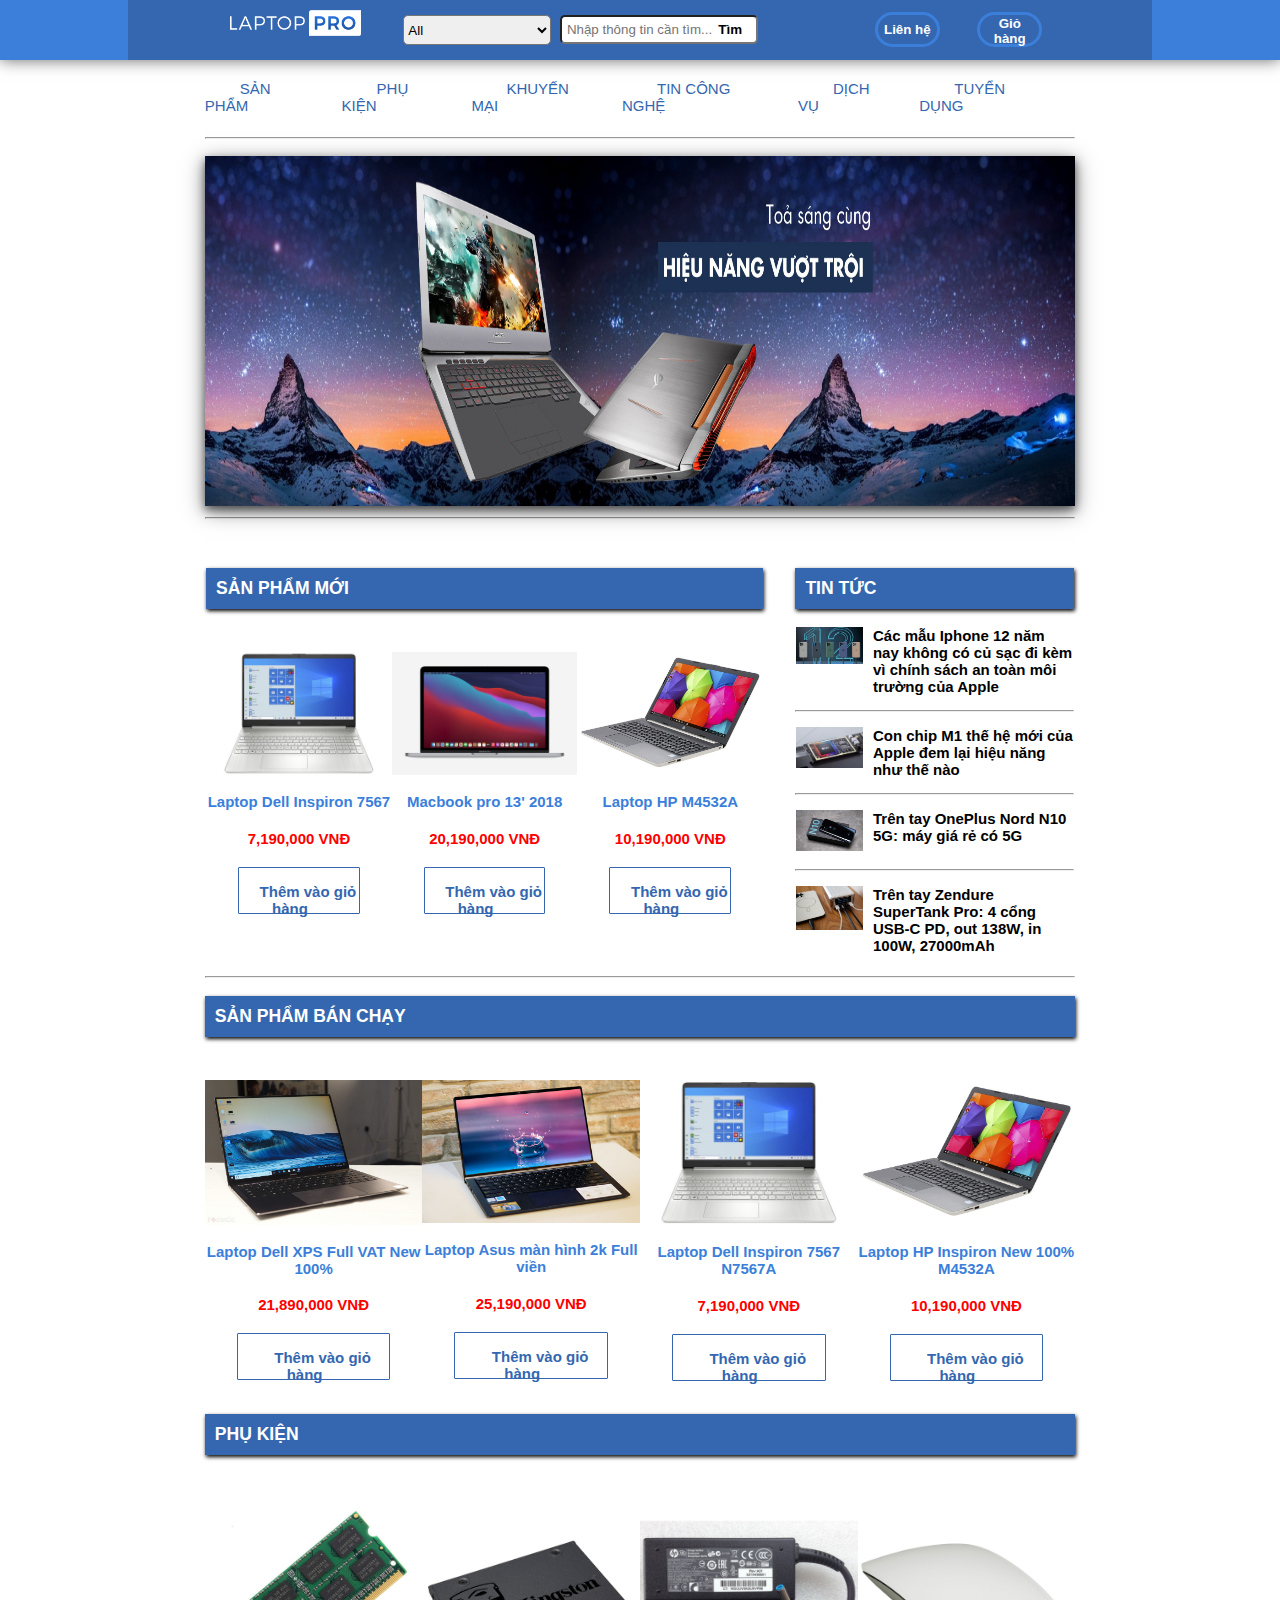
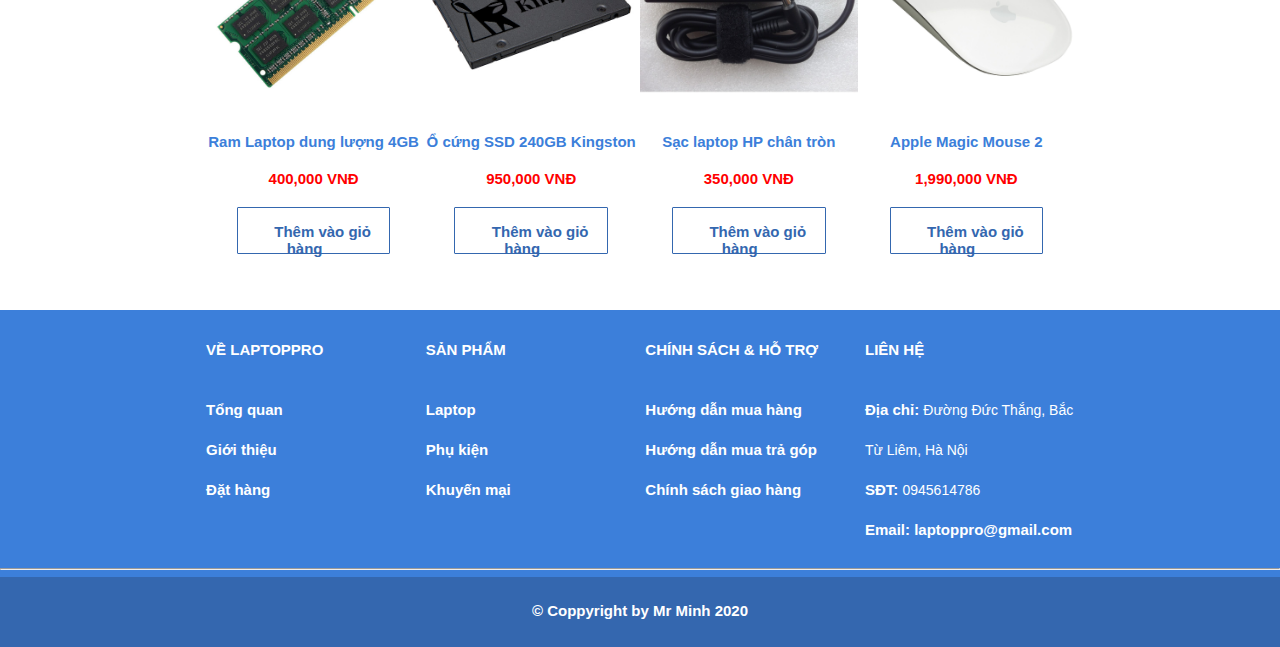
==== TranCongMinh-1821050643/index.html @ 9df90211 "web laptop" ====
<!DOCTYPE html>
<html lang="en">
<head>
    <meta charset="UTF-8">
    <meta name="viewport" content="width=device-width, initial-scale=1.0">
    <title>Laptop Pro</title>
    <link rel="stylesheet" href="style.css">
</head>
<body>
    <!-- header -->
    <div class="header">
        <div class="header-box">
            <div class="container">
                <div class="row">
                    <div class="logo">
                        <a href="#"><img src="images/logo-laptoppro-white.png" alt="Logo"></a>
                    </div>
                    <div class="option">
                        <select name="" id="">
                            <option value="All">All</option>
                            <option value="Laptop">Laptop</option>
                            <option value="Linh kiện">Linh Kiện</option>
                        </select>
                    </div>
                    <div class="search-box">
                        <input type="text" placeholder="Nhập thông tin cần tìm...">
                        <button>Tìm</button>
                    </div>
                    <div class="cart">
                        <ul class="row">
                            <li><button>Liên hệ</button></li>
                            <li><button>Giỏ hàng</button></li>
                        </ul>
                    </div>
                </div>
            </div>
        </div>
    </div>
    <!-- navigation -->
    <div class="nav box">
        <div class="container">
            <ul class="row">
                <li><a href="">Sản phẩm</a></li>
                <li><a href="">Phụ kiện</a></li>
                <li><a href="">Khuyến mại</a></li>
                <li><a href="">Tin công nghệ</a></li>
                <li><a href="">Dịch vụ</a></li>
                <li><a href="">Tuyển dụng</a></li>
            </ul>
        </div>
    </div>
    <!-- banner -->
    <div class="banner box">
        <div class="container">
            <hr>
            <img class="bn" src="images/banner-top-3.jpg" alt=""><hr>
        </div>
    </div>
    <!-- content -->
    <div class="content box">
        <div class="container">
            <div class="row">
                <div class="col-8">
                    <h3>SẢN PHẨM MỚI</h3>
                    <div class="row">
                        <div class="card">
                            <img src="images/6.jpg" alt="#">
                            <div>
                                <p>Laptop Dell Inspiron 7567 </p>
                                <h4>7,190,000 VNĐ</h4>
                                <div class="add-sp">
                                    <a href="#">Thêm vào giỏ hàng</a>
                                </div>
                            </div>
                        </div>

                        <div class="card">
                            <img src="images/2.jpg" alt="#">
                            <div>
                                <p>Macbook pro 13' 2018</p>
                                <h4>20,190,000 VNĐ</h4>
                                <div class="add-sp">
                                    <a href="#">Thêm vào giỏ hàng</a>
                                </div>
                            </div>
                        </div>

                        <div class="card">
                            <img src="images/7.jpg" alt="#">
                            <div>
                                <p>Laptop HP M4532A</p>
                                <h4>10,190,000 VNĐ</h4>
                                <div class="add-sp">
                                    <a href="#">Thêm vào giỏ hàng</a>
                                </div>
                            </div>
                        </div>
                    </div>
                </div>
                <div class="col-4">
                    <h3>TIN TỨC</h3>
                    <div class="row main-ct">
                        <div class="col-3">
                            <img src="images/tt1.jpg" alt="">
                        </div>
                        <div class="col-9 link-tt">
                            <a href="https://quantrimang.com/apple-iphone-12-170535">Các mẫu Iphone 12 năm nay không có củ sạc đi kèm vì chính sách an toàn môi trường của Apple</a>
                        </div>
                    </div>
                    <hr>
                    <div class="row main-ct">
                        <div class="col-3">
                            <img src="images/tt2.jpg" alt="">
                        </div>
                        <div class="col-9 link-tt">
                            <a href="https://kenh14.vn/chip-m1-cua-apple-lan-dat-cuoc-cuoi-cung-cua-steve-jobs-20201124000034983.chn">Con chip M1 thế hệ mới của Apple đem lại hiệu năng như thế nào</a>
                        </div>
                    </div>
                    <hr>
                    <div class="row main-ct">
                        <div class="col-3">
                            <img src="images/tt3.jpg" alt="">
                        </div>
                        <div class="col-9 link-tt">
                            <a href="https://tinhte.vn/thread/tren-tay-oneplus-nord-n10-5g-may-gia-re-co-5g.3237119/">Trên tay OnePlus Nord N10 5G: máy giá rẻ có 5G</a>
                        </div>
                    </div>
                    <hr>
                    <div class="row main-ct">
                        <div class="col-3">
                            <img src="images/tt4.jpg" alt="">
                        </div>
                        <div class="col-9 link-tt">
                            <a href="https://tinhte.vn/thread/tren-tay-zendure-supertank-pro-4-cong-usb-c-pd-out-138w-in-100w-27000mah.3237371/">Trên tay Zendure SuperTank Pro: 4 cổng USB-C PD, out 138W, in 100W, 27000mAh</a>
                        </div>
                    </div>
                </div>
            </div>
            <hr>
            <h3>SẢN PHẨM BÁN CHẠY</h3>
            <div class="row">
                <div class="card">
                    <img src="images/9.jpg" alt="#">
                    <div>
                        <p>Laptop Dell XPS Full VAT New 100%</p>
                        <h4>21,890,000 VNĐ</h4>
                        <div class="add-sp">
                            <a href="#">Thêm vào giỏ hàng</a>
                        </div>
                    </div>
                </div>

                <div class="card">
                    <img src="images/1.jpg" alt="#">
                    <div>
                        <p>Laptop Asus màn hình 2k Full viền</p>
                        <h4>25,190,000 VNĐ</h4>
                        <div class="add-sp">
                            <a href="#">Thêm vào giỏ hàng</a>
                        </div>
                    </div>
                </div>

                <div class="card">
                    <img src="images/6.jpg" alt="#">
                    <div>
                        <p>Laptop Dell Inspiron 7567 N7567A</p>
                        <h4>7,190,000 VNĐ</h4>
                        <div class="add-sp">
                            <a href="#">Thêm vào giỏ hàng</a>
                        </div>
                    </div>
                </div>

                <div class="card">
                    <img src="images/7.jpg" alt="#">
                    <div>
                        <p>Laptop HP Inspiron New 100% M4532A</p>
                        <h4>10,190,000 VNĐ</h4>
                        <div class="add-sp">
                            <a href="#">Thêm vào giỏ hàng</a>
                        </div>
                    </div>
                </div>
            </div>
            <!-- pk -->

            <h3>PHỤ KIỆN</h3>
            <div class="row">
                <div class="card">
                    <img src="images/pk1.jpg" alt="#">
                    <div>
                        <p>Ram Laptop dung lượng 4GB </p>
                        <h4>400,000 VNĐ</h4>
                        <div class="add-sp">
                            <a href="#">Thêm vào giỏ hàng</a>
                        </div>
                    </div>
                </div>

                <div class="card">
                    <img src="images/pk2.jpg" alt="#">
                    <div>
                        <p>Ổ cứng SSD 240GB Kingston</p>
                        <h4>950,000 VNĐ</h4>
                        <div class="add-sp">
                            <a href="#">Thêm vào giỏ hàng</a>
                        </div>
                    </div>
                </div>

                <div class="card">
                    <img src="images/pk3.jpg" alt="#">
                    <div>
                        <p>Sạc laptop HP chân tròn</p>
                        <h4>350,000 VNĐ</h4>
                        <div class="add-sp">
                            <a href="#">Thêm vào giỏ hàng</a>
                        </div>
                    </div>
                </div>

                <div class="card">
                    <img src="images/pk4.jpg" alt="#">
                    <div>
                        <p>Apple Magic Mouse 2</p>
                        <h4>1,990,000 VNĐ</h4>
                        <div class="add-sp">
                            <a href="#">Thêm vào giỏ hàng</a>
                        </div>
                    </div>
                </div>
            </div>
        </div>
    </div>
    <!-- footer -->
    <div class="footer">
        <div class="body-ft box">
            <div class="container">
                <div class="row">
                    <div class="col-3">
                        <h4>VỀ LAPTOPPRO</h4>
                        <ul>
                            <li><a href="#">Tổng quan</a></li>
                            <li><a href="#">Giới thiệu</a></li>
                            <li><a href="#">Đặt hàng</a></li>
                        </ul>
                    </div>
                    <div class="col-3">
                        <h4>SẢN PHẨM</h4>
                        <ul>
                            <li><a href="#">Laptop</a></li>
                            <li><a href="#">Phụ kiện</a></li>
                            <li><a href="#">Khuyến mại</a></li>
                        </ul>
                    </div>
                    <div class="col-3">
                        <h4>CHÍNH SÁCH & HỖ TRỢ</h4>
                        <ul>
                            <li><a href="#">Hướng dẫn mua hàng</a></li>
                            <li><a href="#">Hướng dẫn mua trả góp</a></li>
                            <li><a href="#">Chính sách giao hàng</a></li>
                        </ul>
                    </div>
                    <div class="col-3">
                        <h4>LIÊN HỆ</h4>
                        <ul>
                            <span>Địa chỉ: </span> <span class="inf">Đường Đức Thắng, Bắc Từ Liêm, Hà Nội</span> <br>
                            <span>SĐT: </span> <span class="inf">0945614786</span> <br>
                            <span>Email: </span> <a href="#">laptoppro@gmail.com</a>
                        </ul>
                    </div>
                </div>
            </div>
        </div>
        <hr>
        <div class="end-ft">
            <p>© Coppyright by Mr Minh 2020</p>
        </div>
    </div>
</body>
</html>
---- TranCongMinh-1821050643/style.css ----
body{
    margin: 0;
    font-family: Arial;
    font-size: 15px;
}
.container{
    width: 80%;
    margin: 0 auto;
}
.row{
    display: flex;
    justify-content: space-between;
    width: 100%;
    margin: 0;
}
.col-1{
    width: 8%;
    margin: 0 0.15%;
}
.col-2{
    width: 16%;
    margin: 0 0.15%;
}
.col-3{
    width: 24%;
    margin: 0 0.15%;
}
.col-4{
    width: 32%;
    margin: 0 0.15%;
}
.col-5{
    width: 40%;
    margin: 0 0.15%;
}
.col-6{
    width: 48%;
    margin: 0 0.15%;
}
.col-7{
    width: 56%;
    margin: 0 0.15%;
}
.col-8{
    width: 64%;
    margin: 0 0.15%;
}
.col-9{
    width: 72%;
    margin: 0 0.15%;
}
.col-10{
    width: 80%;
    margin: 0 0.15%;
}
.col-11{
    width: 88%;
    margin: 0 0.15%;
}
.col-12{
    width: 96%;
    margin: 0 0.15%;
}
.header{
    background-color: #3c7fda;
    height: 60px;
    box-shadow: 0 0 15px rgba(0, 0, 0, 0.6);
}
.header-box{
    width: 80%;
    margin: 0 auto;
    background-color: #3467af;
    height: 60px;
}
.box{
    width: 85%;
    margin: 0 auto;
}

.logo{
    width: 20%;
}
.logo img{
    width: 80%;
    padding: 10px 0;
}

.option{
    width: 18%;
    padding: 15px 0;
    
}
.option select{
    width: 100%;
    height: 30px;
    border-radius: 5px;
    outline: none;
}

.search-box{
    width: 30%;
    padding: 15px 0;
    margin-right: 30px;
}
.search-box input{
    height: 25px;
    width: 75%;
    border-radius: 5px;
    outline: none;
    padding: 0 5px;
}
.search-box button{
    width: 12%;
    padding: 0;
    height: 25px;
    outline: none;
    border: none;
    border-radius: 5px;
    font-weight: 700;
    background-color: #ffffff;
    position: relative;
    right: 47px;
}

.cart{
    width: 25%;
}
.cart ul{
    padding: 0;
    margin: 0;
}
.cart li{
    list-style: none;
    padding: 12px 0;
    width: 60%;
    margin-left: 30px;
}
.cart button{
    border-radius: 99px;
    height: 35px;
    width: 90%;
    color: #ffffff;
    border: 3px solid #3c7fda;
    background-color: #3467af;
    font-weight: 750;
}
.cart button:hover{
    background-color: #ffffff;
    color: #3467af;
    border: 3px solid #3467af;
}
/* nav */
.nav{
    margin: auto;
}
.nav ul{
    padding: 0;
    margin-top: 5px;
}
.nav li{
    list-style: none;
    padding: 15px 0;
}
.nav li:hover{
    background-color: #3467af;
    color: #ffffff;
    border-radius: 5px;
}
.nav a:hover{
    background-color: #3467af;
    color: #ffffff;
    border-radius: 5px;
}
.nav a{
    padding: 15px 35px;
    text-decoration: none;
    text-transform: uppercase;
    color: #3467af;
}

/* banner */
.bn{
    margin-top: 10px;
    width: 100%;
    height: 350px;
    box-shadow: 0 4px 8px 0 rgba(0, 0, 0, 0.5), 0 5px 20px 0 rgba(0, 0, 0, 0.5);
    transition: 0.3s;
}
.bn:hover {
    transform: translatey(-3px);
    box-shadow: 0 0 15px rgba(0, 0, 0, 0.6);
    cursor: pointer;
}
/* content */
.content{
    margin-top: 2rem;
}
h3{
    background-color: #3467af;
    padding: 10px;
    color: #ffffff;
    box-shadow: 1px 2px 4px rgba(0,0,0,1.5);
}
.card{
    margin-top: 25px;
    width: 15rem;
    text-align: center;
    transition: 0.5s;
}
.card:hover{
    transform: translatey(-3px);
    box-shadow: 0 0 15px rgba(0, 0, 0, 0.6);
    cursor: pointer;
}
.card p{
    color: #3c7fda;
    font-weight: 700;
}
.card img{
    width: 100%;
}
.card h4{
    color: red;
}
.card a{
    text-decoration: none;
    color: #3467af;
    font-weight: 700;
    padding: 15px 18px 12px 18px;
}
.card .add-sp{
    border: 1px solid #3467af;
    height: 30px;
    padding-top: 15px;
    border-radius: 1px;
    margin: 0 2rem 1rem;
}
.card a:hover{
    color: #ffffff;
    background-color: #3467af;
}
/* tin tuc */
.main-ct{
    margin: 15px 0;
}
.main-ct img{
    width: 100%;
    cursor: pointer;
}
.link-tt{
    word-wrap: break-word;
}
.link-tt a{
    color: #000000;
    text-decoration: none;
    font-weight: 700;
}
/* footer */
.footer{
    background-color:  #3c7fda;
    margin-top: 40px;
}
.body-ft{
    line-height: 40px;
    font-weight: 700;
    color: #ffffff;
    height: 250px;
}
.body-ft ul{
    padding: 0;
}
.body-ft li{
    list-style: none;
}
.body-ft a{
    color: #ffffff;
    text-decoration: none;
}
.end-ft{
    text-align: center;
    padding: 10px;
    background-color: #3467af;
    height: 50px;
    font-weight: 700;
    color: #ffffff;
}
.inf{
    font-weight: 500;
    font-size: 14px;
}
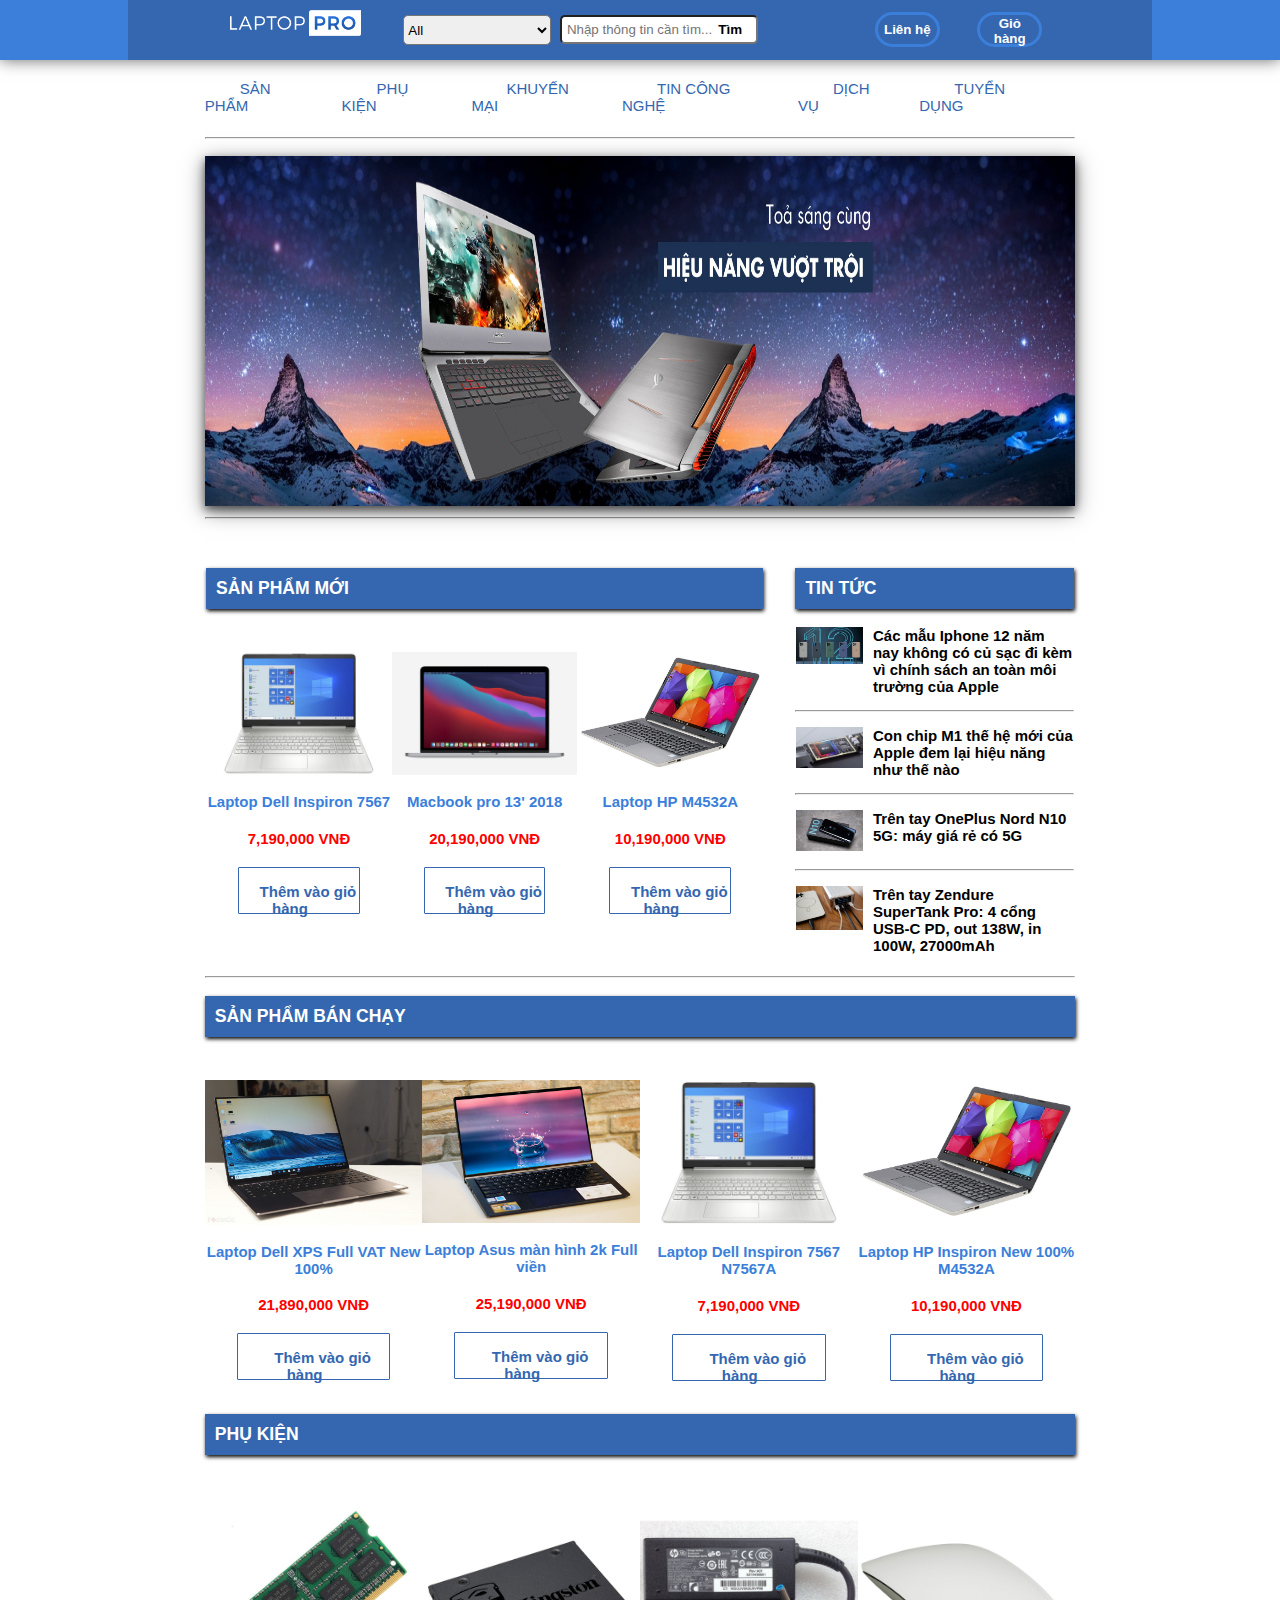
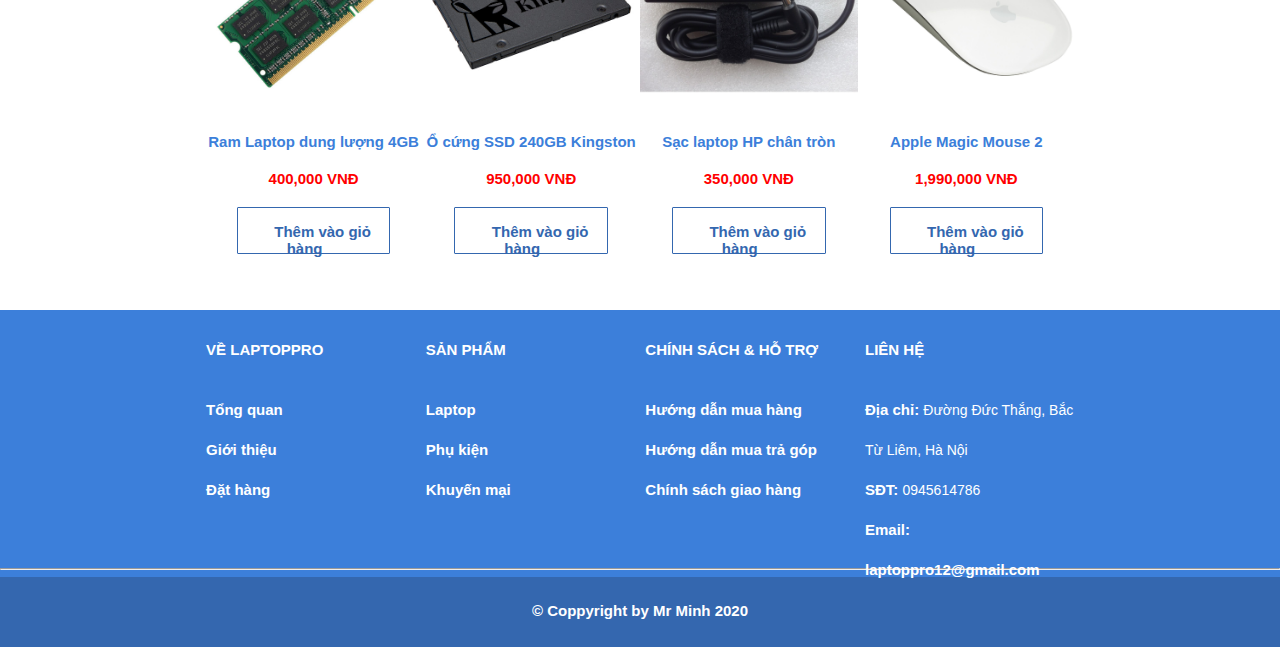
==== commit 7a005b65: "Web Laptop" ====
--- a/TranCongMinh-1821050643/index.html
+++ b/TranCongMinh-1821050643/index.html
@@ -183,7 +183,7 @@
                     </div>
                 </div>
             </div>
-            <!-- pk -->
+            <!-- phụ kiện laptop -->
 
             <h3>PHỤ KIỆN</h3>
             <div class="row">
@@ -267,7 +267,7 @@
                         <ul>
                             <span>Địa chỉ: </span> <span class="inf">Đường Đức Thắng, Bắc Từ Liêm, Hà Nội</span> <br>
                             <span>SĐT: </span> <span class="inf">0945614786</span> <br>
-                            <span>Email: </span> <a href="#">laptoppro@gmail.com</a>
+                            <span>Email: </span> <a href="#">laptoppro12@gmail.com</a>
                         </ul>
                     </div>
                 </div>
